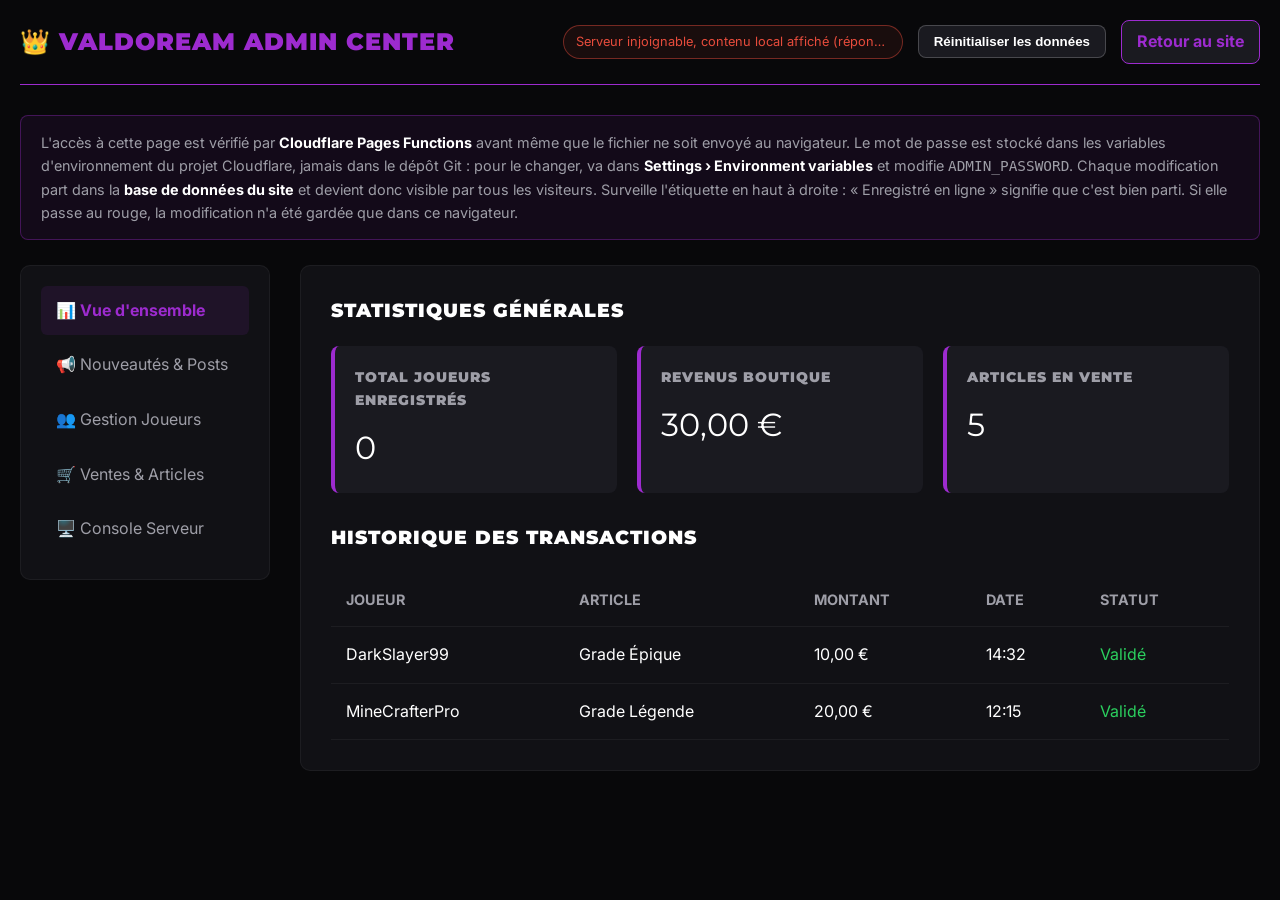
==== admin/index.html @ 6728f3da "Admin : ne plus exposer l email des comptes inscrits. Co-authored-by: Cursor <cursoragent@cursor.com" ====
﻿<!DOCTYPE html>
<html lang="fr">
<head>
    <meta charset="UTF-8">
    <meta name="viewport" content="width=device-width, initial-scale=1.0">
    <meta name="robots" content="noindex, nofollow">
    <title>Valdoream | Admin Center</title>
    <link rel="preconnect" href="https://fonts.googleapis.com">
    <link rel="preconnect" href="https://fonts.gstatic.com" crossorigin>
    <link href="https://fonts.googleapis.com/css2?family=Inter:wght@300;400;600;700&family=Montserrat:wght@700;800;900&display=swap" rel="stylesheet">
    <link rel="stylesheet" href="../assets/style.css">
</head>
<body>

    <div id="admin-panel">
        <div class="admin-header">
            <h2 class="admin-title">&#128081; Valdoream Admin Center</h2>
            <div style="display: flex; gap: 15px; align-items: center; flex-wrap: wrap;">
                <span id="admin-sync-status" class="admin-sync" data-tone="busy">Chargement du contenu...</span>
                <button class="btn-secondary" style="padding: 8px 15px;" onclick="resetAllData()">Réinitialiser les données</button>
                <a class="btn-secondary" style="padding: 8px 15px; border-color: var(--admin-color); color: var(--admin-color); text-decoration: none;" href="../">Retour au site</a>
            </div>
        </div>

        <div class="admin-notice">
            L'accès à cette page est vérifié par <b>Cloudflare Pages Functions</b> avant même que le fichier ne soit envoyé au navigateur.
            Le mot de passe est stocké dans les variables d'environnement du projet Cloudflare, jamais dans le dépôt Git : pour le changer,
            va dans <b>Settings &rsaquo; Environment variables</b> et modifie <code>ADMIN_PASSWORD</code>.
            Chaque modification part dans la <b>base de données du site</b> et devient donc visible par tous les visiteurs.
            Surveille l'étiquette en haut à droite : « Enregistré en ligne » signifie que c'est bien parti. Si elle passe
            au rouge, la modification n'a été gardée que dans ce navigateur.
        </div>

        <div class="admin-grid">
            <aside class="admin-sidebar">
                <ul class="admin-menu">
                    <li class="active" onclick="switchAdminTab('dash-overview', this)">&#128202; Vue d'ensemble</li>
                    <li onclick="switchAdminTab('dash-posts', this)">&#128226; Nouveautés & Posts</li>
                    <li onclick="switchAdminTab('dash-players', this)">&#128101; Gestion Joueurs</li>
                    <li onclick="switchAdminTab('dash-shop', this)">&#128722; Ventes & Articles</li>
                    <li onclick="switchAdminTab('dash-server', this)">&#128421;&#65039; Console Serveur</li>
                </ul>
            </aside>

            <main class="admin-content">
                <!-- TAB 1 : OVERVIEW -->
                <div id="dash-overview" class="admin-tab-content" style="display: block;">
                    <h3 style="margin-bottom: 20px;">Statistiques Générales</h3>
                    <div class="dashboard-cards">
                        <div class="dash-card">
                            <h4>Total Joueurs Enregistrés</h4>
                            <div class="value" id="stat-total-players">0</div>
                        </div>
                        <div class="dash-card">
                            <h4>Revenus Boutique</h4>
                            <div class="value" id="stat-total-revenue">0,00 €</div>
                        </div>
                        <div class="dash-card">
                            <h4>Articles en Vente</h4>
                            <div class="value" id="stat-total-items">0</div>
                        </div>
                    </div>

                    <h3 style="margin-bottom: 15px;">Historique des Transactions</h3>
                    <table class="admin-table">
                        <thead>
                            <tr>
                                <th>Joueur</th>
                                <th>Article</th>
                                <th>Montant</th>
                                <th>Date</th>
                                <th>Statut</th>
                            </tr>
                        </thead>
                        <tbody id="admin-sales-table"></tbody>
                    </table>
                </div>

                <!-- TAB 2 : POSTS & NOUVEAUTÉS -->
                <div id="dash-posts" class="admin-tab-content" style="display: none;">
                    <h3 style="margin-bottom: 20px;">Gestion des Annonces & Nouveautés</h3>
                    <button class="btn-primary" style="margin-bottom: 20px; background: var(--admin-color);" onclick="openModal('add-post-modal')">+ Publier un Post / Nouveauté</button>
                    <table class="admin-table">
                        <thead>
                            <tr><th>Type</th><th>Titre</th><th>Auteur / Date</th><th>Actions</th></tr>
                        </thead>
                        <tbody id="admin-posts-table"></tbody>
                    </table>
                </div>

                <!-- TAB 3 : JOUEURS INSCRITS -->
                <div id="dash-players" class="admin-tab-content" style="display: none;">
                    <h3 style="margin-bottom: 20px;">Comptes inscrits (portail)</h3>
                    <div style="display: flex; gap: 10px; margin-bottom: 20px; flex-wrap: wrap; align-items: center;">
                        <input type="text" id="player-search-input" onkeyup="renderPlayersTable()" placeholder="Rechercher Minecraft, Discord, grade..." style="flex-grow:1; padding: 10px; background: var(--bg-dark-2); border: 1px solid rgba(255,255,255,0.1); color: white; border-radius: 6px;">
                        <button class="btn-secondary" style="padding: 8px 14px;" onclick="loadRegisteredAccounts()">Actualiser</button>
                    </div>
                    <p id="accounts-load-msg" style="color: var(--text-gray); font-size: 0.85rem; margin-bottom: 12px;"></p>
                    <table class="admin-table">
                        <thead>
                            <tr>
                                <th>Minecraft</th>
                                <th>Discord</th>
                                <th>Grade</th>
                                <th>Statut</th>
                                <th>Achats</th>
                                <th>Actions</th>
                            </tr>
                        </thead>
                        <tbody id="admin-players-table"></tbody>
                    </table>
                </div>

                <!-- TAB 4 : ARTICLES -->
                <div id="dash-shop" class="admin-tab-content" style="display: none;">
                    <h3 style="margin-bottom: 20px;">Gestion du Catalogue Boutique</h3>
                    <button class="btn-primary" style="margin-bottom: 20px; background: var(--admin-color);" onclick="openProductModal()">+ Ajouter un article</button>
                    <table class="admin-table">
                        <thead>
                            <tr><th>Catégorie</th><th>Nom de l'article</th><th>Prix</th><th>Actions</th></tr>
                        </thead>
                        <tbody id="admin-products-table"></tbody>
                    </table>
                </div>

                <!-- TAB 5 : CONSOLE -->
                <div id="dash-server" class="admin-tab-content" style="display: none;">
                    <div class="console-toolbar">
                        <div>
                            <h3 style="margin-bottom: 6px;">Console Serveur Minecraft</h3>
                            <p id="server-live-status" class="server-live-badge" data-state="offline">Serveur hors ligne</p>
                        </div>
                        <div class="console-stats">
                            <span id="server-player-count">0 / 0 joueurs</span>
                            <span id="server-tps">TPS —</span>
                            <span>En attente : <b id="queue-pending-count">0</b></span>
                        </div>
                    </div>

                    <div class="console-layout">
                        <section class="console-panel">
                            <h4>Logs en direct</h4>
                            <div id="console-output" class="console-box"></div>
                            <form onsubmit="executeConsoleCommand(event)" class="console-form">
                                <span class="console-prompt">&gt;</span>
                                <input type="text" id="console-input" placeholder="Commande serveur : op Dev, give Dev minecraft:apple, say Bonjour...">
                                <button type="submit" class="btn-secondary">Executer</button>
                            </form>
                        </section>

                        <aside class="console-side">
                            <div class="console-side-block">
                                <h4>Joueurs en ligne</h4>
                                <ul id="server-players-list" class="console-list">
                                    <li class="console-empty">Aucun joueur</li>
                                </ul>
                            </div>
                            <div class="console-side-block">
                                <h4>Livraisons boutique (en attente)</h4>
                                <ul id="queue-pending-list" class="console-list">
                                    <li class="console-empty">Rien en attente</li>
                                </ul>
                            </div>
                            <div class="console-side-block">
                                <h4>Dernieres livraisons</h4>
                                <ul id="queue-recent-list" class="console-list console-list-small">
                                    <li class="console-empty">Aucune livraison recente</li>
                                </ul>
                            </div>
                        </aside>
                    </div>

                    <p class="console-footnote">
                        Installez le mod <code>valdoream-web-bridge</code> sur votre serveur NeoForge (dossier <code>minecraft-mod/</code>).
                        Configurez <code>config/valdoream_webbridge.properties</code> avec l'URL du site et <code>SERVER_API_KEY</code>.
                    </p>
                </div>
            </main>
        </div>
    </div>

    <!-- MODAL AJOUT POST -->
    <div class="modal-overlay" id="add-post-modal">
        <div class="modal-content">
            <button class="modal-close" onclick="closeModal('add-post-modal')">&times;</button>
            <h3 style="margin-bottom: 20px;">Ajouter une publication</h3>
            <form onsubmit="saveNewPost(event)">
                <div class="form-group">
                    <label>Type de publication</label>
                    <select id="post-type">
                        <option value="news">Nouveauté (avec image)</option>
                        <option value="post">Post / Actualité rapide</option>
                    </select>
                </div>
                <div class="form-group">
                    <label>Titre</label>
                    <input type="text" id="post-title" required placeholder="Titre de la publication">
                </div>
                <div class="form-group">
                    <label>Auteur / Tag</label>
                    <input type="text" id="post-author" required placeholder="Ex: Alexandre (Lead Dev)">
                </div>
                <div class="form-group">
                    <label>URL Image (pour les Nouveautés)</label>
                    <input type="text" id="post-img" placeholder="https://images.unsplash.com/...">
                </div>
                <div class="form-group">
                    <label>Contenu / Description</label>
                    <textarea id="post-desc" rows="4" required placeholder="Détails du post..."></textarea>
                </div>
                <button type="submit" class="btn-primary" style="background: var(--admin-color); width: 100%;">Publier</button>
            </form>
        </div>
    </div>

    <!-- MODAL AJOUT ARTICLE -->
    <div class="modal-overlay" id="add-product-modal">
        <div class="modal-content">
            <button class="modal-close" onclick="closeModal('add-product-modal')">&times;</button>
            <h3 style="margin-bottom: 20px;">Nouveau Produit</h3>
            <form onsubmit="saveNewProduct(event)">
                <div class="form-group">
                    <label>Catégorie</label>
                    <select id="prod-cat">
                        <option value="grades">Grade</option>
                        <option value="items">Clé / Objet</option>
                    </select>
                </div>
                <div class="form-group">
                    <label>Nom de l'article</label>
                    <input type="text" id="prod-name" required placeholder="Ex: Pack 1000 Gemmes">
                </div>
                <div class="form-group">
                    <label>Prix (€)</label>
                    <input type="number" step="0.01" min="0" id="prod-price" required placeholder="9.99">
                </div>
                <div class="form-group">
                    <label>Description</label>
                    <input type="text" id="prod-desc" required placeholder="Courte description de l'objet">
                </div>
                <div class="form-group">
                    <label>Commandes Minecraft (utilisez <code>{player}</code>)</label>
                    <div id="prod-commands-list" class="prod-commands-list"></div>
                    <button type="button" class="btn-secondary prod-command-add" onclick="addProductCommandRow()">+ Ajouter une commande</button>
                    <p style="color: var(--text-gray); font-size: 0.75rem; margin-top: 8px;">
                        Une ligne = une commande executee a l'achat. Ex. grade + kit :
                        <code>lp user {player} parent set vip</code> puis <code>give {player} minecraft:apple 1</code>
                    </p>
                </div>
                <button type="submit" class="btn-primary" style="background: var(--admin-color); width: 100%;">Publier dans la boutique</button>
            </form>
        </div>
    </div>

    <script src="../assets/data.js"></script>
    <script>
        const store = loadStore();

        // --- SYNCHRONISATION AVEC LA BASE DE DONNÉES ---
        let serverSaveTimer = null;
        let serverSavePending = false;

        function setSyncStatus(text, tone) {
            const badge = document.getElementById('admin-sync-status');
            if (!badge) return;
            badge.textContent = text;
            badge.dataset.tone = tone;
        }

        // Enregistre tout de suite en local, puis pousse vers le serveur. Les
        // modifications rapprochées sont regroupées en un seul envoi.
        function persist() {
            saveStore(store);
            serverSavePending = true;
            setSyncStatus('Enregistrement...', 'busy');
            clearTimeout(serverSaveTimer);
            serverSaveTimer = setTimeout(pushToServer, 400);
        }

        async function pushToServer() {
            if (!serverSavePending) return;
            serverSavePending = false;

            try {
                const res = await saveStoreToServer(store);
                const heure = res.savedAt ? new Date(res.savedAt).toLocaleTimeString('fr-FR') : '';
                setSyncStatus('Enregistré en ligne' + (heure ? ' à ' + heure : ''), 'ok');
            } catch (err) {
                setSyncStatus('Pas enregistré en ligne : ' + err.message, 'warn');
                console.warn('Envoi au serveur impossible.', err);
            }
        }

        let livePollTimer = null;

        function renderEverything() {
            updateAdminStats();
            renderPostsTable();
            renderPlayersTable();
            renderProductsTable();
            updateQueueBadge();
        }

        function updateQueueBadge() {
            const el = document.getElementById('queue-pending-count');
            if (el) el.textContent = countPendingQueue(store);
        }

        function openModal(id) { document.getElementById(id).classList.add('active'); }
        function closeModal(id) { document.getElementById(id).classList.remove('active'); }

        function switchAdminTab(tabId, element) {
            document.querySelectorAll('.admin-menu li').forEach(el => el.classList.remove('active'));
            element.classList.add('active');

            document.querySelectorAll('.admin-tab-content').forEach(el => el.style.display = 'none');
            document.getElementById(tabId).style.display = 'block';

            if (tabId === 'dash-server') {
                refreshLiveConsole();
                if (!livePollTimer) livePollTimer = setInterval(refreshLiveConsole, 3000);
            } else if (livePollTimer) {
                clearInterval(livePollTimer);
                livePollTimer = null;
            }

            if (tabId === 'dash-players') loadRegisteredAccounts();
        }

        // --- VUE D'ENSEMBLE ---
        function updateAdminStats() {
            document.getElementById('stat-total-players').innerText = registeredAccounts.length;
            const totalRev = store.sales.reduce((acc, curr) => acc + Number(curr.price), 0);
            document.getElementById('stat-total-revenue').innerText = formatPrice(totalRev);
            document.getElementById('stat-total-items').innerText = store.shop.length;

            document.getElementById('admin-sales-table').innerHTML = store.sales.map(sale => `
                <tr>
                    <td>${esc(sale.player)}</td>
                    <td>${esc(sale.item)}</td>
                    <td>${formatPrice(sale.price)}</td>
                    <td>${esc(sale.date)}</td>
                    <td><span style="color: #2bcf5e;">Validé</span></td>
                </tr>
            `).join('');
        }

        // --- POSTS & NOUVEAUTÉS ---
        function renderPostsTable() {
            const newsRows = store.news.map(n => `
                <tr>
                    <td><span class="badge-popular">NOUVEAUTÉ</span></td>
                    <td><b>${esc(n.title)}</b></td>
                    <td>${esc(n.date)}</td>
                    <td><button class="action-btn delete" onclick="deleteNews(${n.id})">Supprimer</button></td>
                </tr>
            `).join('');

            const postRows = store.posts.map(p => `
                <tr>
                    <td><span class="badge-popular" style="background: var(--admin-color);">POST</span></td>
                    <td><b>${esc(p.content.substring(0, 30))}...</b></td>
                    <td>${esc(p.author)} (${esc(p.time)})</td>
                    <td><button class="action-btn delete" onclick="deletePost(${p.id})">Supprimer</button></td>
                </tr>
            `).join('');

            document.getElementById('admin-posts-table').innerHTML = newsRows + postRows;
        }

        function saveNewPost(e) {
            e.preventDefault();
            const type = document.getElementById('post-type').value;
            const title = document.getElementById('post-title').value;
            const author = document.getElementById('post-author').value;
            const img = document.getElementById('post-img').value;
            const desc = document.getElementById('post-desc').value;

            if (type === 'news') {
                store.news.unshift({ id: Date.now(), title, date: "AUJOURD'HUI", img, desc });
            } else {
                store.posts.unshift({ id: Date.now(), author, role: 'Staff', time: "À l'instant", content: desc, tag: title || 'Annonce' });
            }

            persist();
            e.target.reset();
            closeModal('add-post-modal');
            renderPostsTable();
            addConsoleLog(`[COMMUNITY]: Nouvelle publication ajoutée par ${author}.`);
        }

        function deleteNews(id) { store.news = store.news.filter(x => x.id !== id); persist(); renderPostsTable(); }
        function deletePost(id) { store.posts = store.posts.filter(x => x.id !== id); persist(); renderPostsTable(); }

        let registeredAccounts = [];

        // --- JOUEURS INSCRITS (vrais comptes portail) ---
        async function loadRegisteredAccounts() {
            const msg = document.getElementById('accounts-load-msg');
            if (msg) msg.textContent = 'Chargement des comptes...';
            try {
                const res = await fetch('/admin/api/players/accounts', { cache: 'no-store' });
                const data = await res.json();
                if (!res.ok || !data.ok) {
                    if (msg) msg.textContent = data.error || 'Impossible de charger les comptes.';
                    registeredAccounts = [];
                } else {
                    registeredAccounts = data.accounts || [];
                    if (msg) {
                        msg.textContent = registeredAccounts.length
                            ? registeredAccounts.length + ' compte(s) inscrit(s).'
                            : 'Aucun compte inscrit pour le moment.';
                    }
                }
            } catch (err) {
                registeredAccounts = [];
                if (msg) msg.textContent = 'Erreur : ' + err.message;
            }
            renderPlayersTable();
            updateAdminStats();
        }

        function renderPlayersTable() {
            const search = (document.getElementById('player-search-input')?.value || '').toLowerCase();
            const rows = registeredAccounts.filter(p => {
                const blob = [p.minecraftPseudo, p.discordPseudo, p.grade, p.name]
                    .map(x => String(x || '').toLowerCase())
                    .join(' ');
                return blob.includes(search);
            });

            const tbody = document.getElementById('admin-players-table');
            if (!tbody) return;

            if (!rows.length) {
                tbody.innerHTML = '<tr><td colspan="6" style="color:#888;">Aucun compte a afficher.</td></tr>';
                return;
            }

            tbody.innerHTML = rows.map(p => {
                const banned = Boolean(p.banned);
                const statusLabel = banned ? ('Banni' + (p.banReason ? ' — ' + p.banReason : '')) : 'Actif';
                const statusColor = banned ? '#e74c3c' : '#2bcf5e';
                const mc = p.minecraftPseudo || '—';
                const discord = p.discordPseudo || '—';
                const avatar = p.skin?.avatar
                    ? `<img src="${esc(p.skin.avatar)}" alt="" style="width:28px;height:28px;image-rendering:pixelated;border-radius:4px;vertical-align:middle;margin-right:8px;">`
                    : '';
                return `
                    <tr>
                        <td>${avatar}<b>${esc(mc)}</b></td>
                        <td>${esc(discord)}</td>
                        <td>${esc(p.grade || 'Joueur')}</td>
                        <td><span style="color: ${statusColor}; font-weight: bold;">${esc(statusLabel)}</span></td>
                        <td>${Number(p.purchaseCount || 0)}</td>
                        <td>
                            <button class="action-btn edit" onclick="toggleBanAccount('${esc(p.id)}')">${banned ? 'Debannir' : 'Bannir'}</button>
                        </td>
                    </tr>
                `;
            }).join('');
        }

        async function toggleBanAccount(userId) {
            const p = registeredAccounts.find(x => x.id === userId);
            if (!p) return;
            const nextBanned = !p.banned;
            try {
                const res = await fetch('/admin/api/players/accounts', {
                    method: 'POST',
                    headers: { 'Content-Type': 'application/json' },
                    body: JSON.stringify({
                        userId,
                        banned: nextBanned,
                        banReason: nextBanned ? 'Banni depuis le panel admin' : null
                    }),
                    cache: 'no-store'
                });
                const data = await res.json();
                if (!res.ok || !data.ok) {
                    alert(data.error || 'Echec du ban');
                    return;
                }
                addConsoleLog(`[MODERATION]: ${esc(p.minecraftPseudo || p.name || p.id)} &#8594; ${nextBanned ? 'BANNI' : 'actif'}`);
                await loadRegisteredAccounts();
            } catch (err) {
                alert(err.message);
            }
        }

        // --- BOUTIQUE ---
        function openProductModal() {
            openModal('add-product-modal');
            resetProductCommands();
        }

        function resetProductCommands() {
            const list = document.getElementById('prod-commands-list');
            if (!list) return;
            list.innerHTML = '';
            addProductCommandRow('');
        }

        function addProductCommandRow(value = '') {
            const list = document.getElementById('prod-commands-list');
            if (!list) return;

            const row = document.createElement('div');
            row.className = 'prod-command-row';

            const input = document.createElement('input');
            input.type = 'text';
            input.className = 'prod-command-input';
            input.placeholder = 'Ex: give {player} minecraft:diamond 64';
            input.required = true;
            input.value = value;

            const btn = document.createElement('button');
            btn.type = 'button';
            btn.className = 'action-btn delete prod-command-remove';
            btn.textContent = 'Retirer';
            btn.onclick = () => removeProductCommandRow(btn);

            row.appendChild(input);
            row.appendChild(btn);
            list.appendChild(row);
        }

        function removeProductCommandRow(btn) {
            const list = document.getElementById('prod-commands-list');
            if (!list || list.children.length <= 1) return;
            btn.closest('.prod-command-row').remove();
        }

        function collectProductCommands() {
            return [...document.querySelectorAll('#prod-commands-list .prod-command-input')]
                .map(el => el.value.trim())
                .filter(Boolean);
        }

        function renderProductsTable() {
            document.getElementById('admin-products-table').innerHTML = store.shop.map(prod => `
                <tr>
                    <td><span class="badge-popular" style="background: var(--bg-dark-2);">${esc(prod.category.toUpperCase())}</span></td>
                    <td><b>${esc(prod.name)}</b></td>
                    <td>${formatPrice(prod.price)}</td>
                    <td><button class="action-btn delete" onclick="deleteProduct(${prod.id})">Supprimer</button></td>
                </tr>
            `).join('');
        }

        function saveNewProduct(e) {
            e.preventDefault();
            const category = document.getElementById('prod-cat').value;
            const name = document.getElementById('prod-name').value;
            const price = parseFloat(document.getElementById('prod-price').value);
            const desc = document.getElementById('prod-desc').value;
            const commands = collectProductCommands();

            if (!commands.length) {
                alert('Ajoutez au moins une commande Minecraft.');
                return;
            }

            store.shop.push({
                id: Date.now(),
                category,
                name,
                price,
                desc,
                commands,
                command: commands[0]
            });
            persist();
            e.target.reset();
            resetProductCommands();
            closeModal('add-product-modal');
            renderProductsTable();
            updateAdminStats();
            addConsoleLog(`[BOUTIQUE]: Nouvel article publie : ${name} (${commands.length} commande(s))`);
        }

        function deleteProduct(id) {
            store.shop = store.shop.filter(x => x.id !== id);
            persist();
            renderProductsTable();
            updateAdminStats();
        }

        // --- CONSOLE SERVEUR LIVE ---
        async function refreshLiveConsole() {
            try {
                const res = await fetch('/admin/api/minecraft/live', { cache: 'no-store' });
                const data = await res.json().catch(() => ({}));
                if (!res.ok || !data.ok) return;

                const srv = data.server || {};
                const badge = document.getElementById('server-live-status');
                if (badge) {
                    if (srv.connected) {
                        badge.textContent = 'Serveur en ligne' + (srv.modVersion ? ' (' + srv.modVersion + ')' : '');
                        badge.dataset.state = 'online';
                    } else {
                        badge.textContent = 'Serveur hors ligne — lancez le mod valdoream-web-bridge';
                        badge.dataset.state = 'offline';
                    }
                }

                const pc = document.getElementById('server-player-count');
                if (pc) pc.textContent = (srv.online ?? 0) + ' / ' + (srv.maxPlayers ?? 0) + ' joueurs';

                const tps = document.getElementById('server-tps');
                if (tps) tps.textContent = srv.tps != null ? ('TPS ' + Number(srv.tps).toFixed(1)) : 'TPS —';

                const qCount = document.getElementById('queue-pending-count');
                if (qCount) qCount.textContent = data.queue?.pendingCount ?? 0;

                renderConsoleLogs(data.consoleLogs || []);
                renderPlayerList(srv.players || []);
                renderQueueLists(data.queue || {});
            } catch (err) {
                console.warn('Console live indisponible.', err);
            }
        }

        function renderConsoleLogs(lines) {
            const box = document.getElementById('console-output');
            if (!box) return;
            if (!lines.length) {
                box.innerHTML = '<div class="console-empty">En attente de logs du serveur Minecraft...</div>';
                return;
            }
            box.innerHTML = lines.map(l => '<div>' + esc(l) + '</div>').join('');
            box.scrollTop = box.scrollHeight;
        }

        function renderPlayerList(players) {
            const ul = document.getElementById('server-players-list');
            if (!ul) return;
            if (!players.length) {
                ul.innerHTML = '<li class="console-empty">Aucun joueur</li>';
                return;
            }
            ul.innerHTML = players.map(p => '<li>' + esc(p) + '</li>').join('');
        }

        function renderQueueLists(queue) {
            const pending = queue.pending || [];
            const recent = queue.recent || [];

            const pendUl = document.getElementById('queue-pending-list');
            if (pendUl) {
                if (!pending.length) {
                    pendUl.innerHTML = '<li class="console-empty">Rien en attente</li>';
                } else {
                    pendUl.innerHTML = pending.map(q =>
                        '<li><b>' + esc(q.player) + '</b> — ' + esc(q.itemName || q.command) +
                        '<br><code>' + esc(q.command) + '</code></li>'
                    ).join('');
                }
            }

            const recUl = document.getElementById('queue-recent-list');
            if (recUl) {
                if (!recent.length) {
                    recUl.innerHTML = '<li class="console-empty">Aucune livraison recente</li>';
                } else {
                    recUl.innerHTML = recent.map(q => {
                        const ok = q.status === 'done';
                        return '<li class="' + (ok ? 'q-ok' : 'q-fail') + '">' +
                            esc(q.player) + ' — ' + esc(q.itemName || q.command) +
                            ' <span>(' + esc(q.status) + ')</span></li>';
                    }).join('');
                }
            }
        }

        function addConsoleLog(msg, save = true) {
            store.logs.push(`[${new Date().toLocaleTimeString()}] ${msg}`);
            if (save) persist();
        }

        async function executeConsoleCommand(e) {
            e.preventDefault();
            const input = document.getElementById('console-input');
            const cmd = input.value.trim();
            if (!cmd) return;

            input.value = '';

            try {
                const res = await fetch('/admin/api/minecraft/command', {
                    method: 'POST',
                    headers: { 'Content-Type': 'application/json' },
                    body: JSON.stringify({ command: cmd }),
                    cache: 'no-store'
                });
                const payload = await res.json().catch(() => ({}));

                if (!res.ok || !payload.ok) {
                    alert(payload.error || 'HTTP ' + res.status);
                    return;
                }

                await syncStoreFromServer(store);
                updateQueueBadge();
                refreshLiveConsole();
            } catch (err) {
                alert('Erreur : ' + err.message);
            }
        }

        async function resetAllData() {
            if (!confirm('Remettre tout le contenu du site à ses valeurs par défaut, pour tous les visiteurs ?')) return;

            resetStore();
            setSyncStatus('Réinitialisation...', 'busy');

            try {
                await resetStoreOnServer();
            } catch (err) {
                console.warn('Réinitialisation du serveur impossible.', err);
            }

            location.reload();
        }

        // --- INITIALISATION ---
        window.addEventListener('DOMContentLoaded', async () => {
            renderEverything();

            const status = await syncStoreFromServer(store);
            renderEverything();
            await loadRegisteredAccounts();

            if (status.source === 'server') {
                setSyncStatus('Contenu en ligne chargé', 'ok');
            } else if (status.source === 'server-empty') {
                setSyncStatus('Base en ligne vide : la première modification la remplira', 'ok');
            } else {
                setSyncStatus(status.message, 'warn');
            }
        });
    </script>
</body>
</html>
---- assets/style.css ----
﻿:root {
    --bg-black: #08080a;
    --bg-dark-1: #111115;
    --bg-dark-2: #1a1a20;
    --primary-red: #ff2a4b;
    --accent-orange: #ff6a00;
    --mc-color: #2bcf5e;
    --admin-color: #9d2bcf;
    --text-white: #ffffff;
    --text-gray: #9e9ea7;
    --border-color: rgba(255, 106, 0, 0.15);
    --gradient-brand: linear-gradient(135deg, #ff2a4b 0%, #ff6a00 100%);
    --font-heading: 'Montserrat', sans-serif;
    --font-body: 'Inter', sans-serif;
}

* { margin: 0; padding: 0; box-sizing: border-box; scroll-behavior: smooth; }
body { background-color: var(--bg-black); color: var(--text-white); font-family: var(--font-body); line-height: 1.6; overflow-x: hidden; }
h1, h2, h3, h4 { font-family: var(--font-heading); font-weight: 900; text-transform: uppercase; letter-spacing: 1px; }
.gradient-text { background: var(--gradient-brand); -webkit-background-clip: text; -webkit-text-fill-color: transparent; }

.navbar {
    position: fixed; top: 0; left: 0; width: 100%; display: flex; justify-content: space-between; align-items: center;
    padding: 15px 5%; background-color: rgba(8, 8, 10, 0.95); backdrop-filter: blur(10px);
    border-bottom: 1px solid rgba(255, 42, 75, 0.2); z-index: 1000;
}
.logo { font-family: var(--font-heading); font-size: 1.6rem; font-weight: 900; letter-spacing: 2px; cursor: pointer; }
.logo-accent { color: var(--primary-red); }
.nav-links { display: flex; list-style: none; gap: 20px; }
.nav-links a { color: var(--text-gray); text-decoration: none; font-weight: 600; transition: color 0.3s; cursor: pointer; }
.nav-links a:hover, .nav-links a.active { color: var(--accent-orange); }

.nav-actions { display: flex; gap: 15px; align-items: center; }
.btn-icon { background: var(--bg-dark-2); border: 1px solid var(--border-color); color: var(--text-white); padding: 8px 15px; border-radius: 8px; cursor: pointer; font-weight: 600; transition: 0.3s; }
.btn-icon:hover { border-color: var(--primary-red); }
.cart-count { background: var(--gradient-brand); color: var(--text-white); font-size: 0.75rem; padding: 2px 6px; border-radius: 50%; }

.btn-primary { display: inline-block; padding: 12px 24px; background: var(--gradient-brand); color: var(--text-white); text-decoration: none; font-family: var(--font-heading); font-size: 0.9rem; font-weight: 700; border-radius: 8px; border: none; cursor: pointer; text-align: center; transition: 0.3s; }
.btn-primary:hover { transform: translateY(-3px); box-shadow: 0 8px 20px rgba(255, 106, 0, 0.4); }

.btn-secondary { background: var(--bg-dark-2); border: 1px solid rgba(255,255,255,0.2); color: white; padding: 12px 24px; border-radius: 8px; font-weight: bold; cursor: pointer; transition: 0.3s; }
.btn-secondary:hover { border-color: white; background: rgba(255,255,255,0.1); }

.page-section { display: none; padding: 100px 5% 40px; max-width: 1400px; margin: 0 auto; min-height: 80vh; animation: fadeIn 0.5s ease-in-out; }
.page-section.active { display: block; }
@keyframes fadeIn { from { opacity: 0; transform: translateY(10px); } to { opacity: 1; transform: translateY(0); } }

.section-header { text-align: center; margin-bottom: 50px; }
.section-header h2 { font-size: 2.8rem; margin-bottom: 15px; }
.section-header p { color: var(--text-gray); font-size: 1.1rem; max-width: 650px; margin: 0 auto; }

.badge-popular { background: var(--gradient-brand); color: white; font-size: 0.7rem; font-weight: bold; padding: 4px 12px; border-radius: 20px; text-transform: uppercase; display: inline-block; margin-bottom: 10px; }

/* HERO & ACCUEIL */
.hero { position: relative; min-height: 75vh; display: flex; align-items: center; justify-content: center; text-align: center; padding-top: 80px; background: radial-gradient(circle at center, rgba(255, 42, 75, 0.25) 0%, rgba(8, 8, 10, 1) 75%), url('https://images.unsplash.com/photo-1627398246399-659f776d6545?q=80&w=2000&auto=format&fit=crop') center/cover; background-blend-mode: overlay; }
.hero-content { max-width: 850px; z-index: 2; padding: 40px; background: rgba(8,8,10,0.75); border-radius: 20px; backdrop-filter: blur(12px); border: 1px solid rgba(255,106,0,0.2); }
.hero h1 { font-size: 4.2rem; margin-bottom: 20px; text-shadow: 0 5px 15px rgba(0,0,0,0.6); line-height: 1.1; }
.hero p { font-size: 1.25rem; color: #ddd; margin-bottom: 35px; line-height: 1.7; }
.hero-buttons { display: flex; gap: 20px; justify-content: center; flex-wrap: wrap; }

.main-container { max-width: 1400px; margin: 0 auto; padding: 50px 5%; }

/* SECTIONS NOUVEAUTÉS & POSTS */
.home-section-title { font-size: 2rem; margin-bottom: 25px; display: flex; align-items: center; gap: 15px; border-bottom: 2px solid rgba(255,255,255,0.05); padding-bottom: 10px; }

.news-grid { display: grid; grid-template-columns: repeat(3, 1fr); gap: 25px; margin-bottom: 60px; }
.news-card { background: var(--bg-dark-1); border: 1px solid var(--border-color); border-radius: 12px; overflow: hidden; transition: 0.3s; }
.news-card:hover { transform: translateY(-5px); border-color: var(--primary-red); }
.news-img { width: 100%; height: 180px; object-fit: cover; }
.news-body { padding: 20px; }
.news-date { font-size: 0.8rem; color: var(--accent-orange); font-weight: bold; margin-bottom: 5px; }
.news-title { font-size: 1.2rem; margin-bottom: 10px; }
.news-desc { font-size: 0.9rem; color: var(--text-gray); }

.posts-grid { display: grid; grid-template-columns: repeat(2, 1fr); gap: 25px; margin-bottom: 60px; }
.post-card { background: var(--bg-dark-2); border-left: 4px solid var(--primary-red); border-radius: 8px; padding: 25px; display: flex; flex-direction: column; justify-content: space-between; }
.post-author { display: flex; align-items: center; gap: 10px; margin-bottom: 15px; }
.post-avatar { width: 40px; height: 40px; border-radius: 50%; background: var(--gradient-brand); display: flex; align-items: center; justify-content: center; font-weight: bold; }
.post-meta { font-size: 0.85rem; }
.post-meta .name { font-weight: bold; color: white; }
.post-meta .time { color: var(--text-gray); }
.post-content { color: #ddd; font-size: 0.95rem; line-height: 1.6; margin-bottom: 15px; }
.post-tag { align-self: flex-start; background: rgba(255,42,75,0.15); color: var(--primary-red); padding: 4px 10px; border-radius: 15px; font-size: 0.75rem; font-weight: bold; }

.features-grid { display: grid; grid-template-columns: repeat(3, 1fr); gap: 30px; margin-top: 20px; }
.feature-card { background: var(--bg-dark-1); padding: 35px 25px; border-radius: 12px; border: 1px solid var(--border-color); text-align: center; transition: 0.3s; }
.feature-card:hover { transform: translateY(-10px); border-color: var(--primary-red); box-shadow: 0 15px 35px rgba(255,42,75,0.2); }
.feature-icon { font-size: 2.8rem; margin-bottom: 15px; display: inline-block; }

/* STUDIO PAGE */
.studio-grid { display: grid; grid-template-columns: repeat(3, 1fr); gap: 30px; margin: 40px 0; }
.studio-card { background: var(--bg-dark-1); border: 1px solid rgba(255,255,255,0.08); border-radius: 12px; padding: 30px; text-align: center; }
.team-grid { display: grid; grid-template-columns: repeat(4, 1fr); gap: 20px; margin-top: 30px; }
.team-member { background: var(--bg-dark-2); padding: 20px; border-radius: 10px; text-align: center; border: 1px solid rgba(255,255,255,0.05); }
.team-avatar { width: 80px; height: 80px; border-radius: 50%; background: var(--gradient-brand); display: flex; align-items: center; justify-content: center; font-size: 2rem; margin: 0 auto 15px; }

/* SERVEUR & STATUT */
.server-presentation { display: grid; grid-template-columns: 1fr 1fr; gap: 50px; align-items: center; margin-bottom: 60px; }
.server-img { width: 100%; border-radius: 15px; border: 1px solid rgba(255,255,255,0.1); box-shadow: 0 20px 40px rgba(0,0,0,0.5); }
.server-features-list { list-style: none; margin-top: 20px; }
.server-features-list li { margin-bottom: 18px; padding-left: 35px; position: relative; font-size: 1.05rem; color: #ddd; }
.server-features-list li::before { content: "\2694\FE0F"; position: absolute; left: 0; font-size: 1.2rem; }

.classes-grid { display: grid; grid-template-columns: repeat(4, 1fr); gap: 20px; margin: 40px 0; }
.class-card { background: var(--bg-dark-1); border: 1px solid rgba(255,255,255,0.08); border-radius: 10px; padding: 20px; text-align: center; transition: 0.3s; }
.class-card:hover { border-color: var(--accent-orange); transform: translateY(-5px); }
.class-icon { font-size: 2.2rem; margin-bottom: 10px; }

.status-container { max-width: 850px; margin: 0 auto; background: var(--bg-dark-1); border-radius: 15px; border: 1px solid rgba(255,255,255,0.08); padding: 40px; }
.status-header { display: flex; justify-content: space-between; align-items: center; border-bottom: 1px solid rgba(255,255,255,0.1); padding-bottom: 20px; margin-bottom: 30px; }
.status-indicator { display: flex; align-items: center; gap: 10px; font-size: 1.2rem; font-weight: bold; color: var(--mc-color); }
.pulsing-dot { width: 15px; height: 15px; background-color: var(--mc-color); border-radius: 50%; box-shadow: 0 0 10px var(--mc-color); animation: pulse 2s infinite; }
@keyframes pulse { 0% { box-shadow: 0 0 0 0 rgba(43,207,94,0.7); } 70% { box-shadow: 0 0 0 15px rgba(43,207,94,0); } 100% { box-shadow: 0 0 0 0 rgba(43,207,94,0); } }

.status-stats { display: grid; grid-template-columns: repeat(3, 1fr); gap: 20px; text-align: center; }
.stat-box { background: var(--bg-dark-2); padding: 20px; border-radius: 10px; border: 1px solid rgba(255,255,255,0.05); }
.stat-value { font-size: 2.5rem; font-family: var(--font-heading); color: var(--text-white); margin: 10px 0; }
.stat-label { color: var(--text-gray); font-size: 0.85rem; text-transform: uppercase; letter-spacing: 1px; }

/* BOUTIQUE */
.shop-tabs { display: flex; justify-content: center; gap: 15px; margin-bottom: 35px; }
.shop-tab-btn { background: var(--bg-dark-1); border: 1px solid var(--border-color); color: var(--text-white); padding: 10px 25px; border-radius: 20px; font-weight: bold; cursor: pointer; transition: 0.3s; }
.shop-tab-btn.active, .shop-tab-btn:hover { background: var(--gradient-brand); border-color: transparent; }

.grades-grid { display: grid; grid-template-columns: repeat(3, 1fr); gap: 25px; margin-top: 20px; }
.grade-card { background: var(--bg-dark-2); border: 1px solid rgba(255,255,255,0.08); border-top: 4px solid var(--text-gray); border-radius: 12px; padding: 25px; text-align: center; display: flex; flex-direction: column; position: relative; transition: 0.3s; }
.grade-card:hover { transform: translateY(-7px); box-shadow: 0 15px 30px rgba(0,0,0,0.4); }
.grade-vip { border-top-color: #ffaa00; }
.grade-epic { border-top-color: #aa00aa; }
.grade-legend { border-top-color: #ff3355; border-color: rgba(255,51,85,0.3); }

.grade-card h4 { font-size: 1.6rem; margin-bottom: 10px; }
.grade-vip h4 { color: #ffaa00; }
.grade-epic h4 { color: #aa00aa; }
.grade-legend h4 { color: #ff3355; }

.grade-features { list-style: none; color: #ccc; font-size: 0.9rem; margin-bottom: 25px; text-align: left; flex-grow: 1; }
.grade-features li { margin-bottom: 12px; padding-left: 24px; position: relative; line-height: 1.4; }
.grade-features li::before { content: "\2713"; position: absolute; left: 0; color: var(--mc-color); font-weight: bold; }

.items-grid { display: grid; grid-template-columns: repeat(3, 1fr); gap: 20px; margin-top: 20px; }
.item-card { background: var(--bg-dark-2); border: 1px solid rgba(255,255,255,0.08); border-radius: 10px; padding: 20px; text-align: center; }

/* PANEL ADMIN (page /admin/, protégée par Cloudflare Access) */
#admin-panel { padding: 20px; max-width: 1600px; margin: 0 auto; }
.admin-header { display: flex; justify-content: space-between; align-items: center; border-bottom: 1px solid var(--admin-color); padding-bottom: 20px; margin-bottom: 30px; flex-wrap: wrap; gap: 15px; }
.admin-title { color: var(--admin-color); display: flex; align-items: center; gap: 15px; }

.admin-grid { display: grid; grid-template-columns: 250px 1fr; gap: 30px; }
.admin-sidebar { background: var(--bg-dark-1); border-radius: 10px; padding: 20px; border: 1px solid rgba(255,255,255,0.05); align-self: start; }
.admin-menu { list-style: none; }
.admin-menu li { padding: 12px 15px; margin-bottom: 5px; border-radius: 6px; cursor: pointer; color: var(--text-gray); transition: 0.3s; }
.admin-menu li:hover, .admin-menu li.active { background: rgba(157, 43, 207, 0.1); color: var(--admin-color); font-weight: bold; }

.admin-content { background: var(--bg-dark-1); border-radius: 10px; padding: 30px; border: 1px solid rgba(255,255,255,0.05); }
.dashboard-cards { display: grid; grid-template-columns: repeat(3, 1fr); gap: 20px; margin-bottom: 30px; }
.dash-card { background: var(--bg-dark-2); padding: 20px; border-radius: 8px; border-left: 4px solid var(--admin-color); }
.dash-card h4 { font-size: 0.9rem; color: var(--text-gray); }
.dash-card .value { font-size: 2rem; font-family: var(--font-heading); margin-top: 10px; }

.admin-table { width: 100%; border-collapse: collapse; margin-top: 20px; }
.admin-table th, .admin-table td { padding: 15px; text-align: left; border-bottom: 1px solid rgba(255,255,255,0.05); }
.admin-table th { color: var(--text-gray); font-size: 0.9rem; text-transform: uppercase; }

.action-btn { background: rgba(255,255,255,0.1); border: none; color: white; padding: 5px 10px; border-radius: 4px; cursor: pointer; margin-right: 5px; }
.action-btn.edit { color: #3498db; } .action-btn.delete { color: #e74c3c; }

.admin-notice { background: rgba(157, 43, 207, 0.08); border: 1px solid rgba(157, 43, 207, 0.35); border-radius: 8px; padding: 15px 20px; margin-bottom: 25px; color: var(--text-gray); font-size: 0.9rem; }
.admin-notice b { color: var(--text-white); }

/* Etat de l'enregistrement dans la base de donnees du site. */
.admin-sync { font-size: 0.8rem; padding: 6px 12px; border-radius: 20px; border: 1px solid transparent; white-space: nowrap; max-width: 340px; overflow: hidden; text-overflow: ellipsis; }
.admin-sync[data-tone="busy"] { color: #cfae00; border-color: rgba(207, 174, 0, 0.4); background: rgba(207, 174, 0, 0.08); }
.admin-sync[data-tone="ok"] { color: #2bcf5e; border-color: rgba(43, 207, 94, 0.4); background: rgba(43, 207, 94, 0.08); }
.admin-sync[data-tone="warn"] { color: #e74c3c; border-color: rgba(231, 76, 60, 0.45); background: rgba(231, 76, 60, 0.08); }

/* Console serveur Minecraft live */
.console-toolbar { display: flex; justify-content: space-between; align-items: flex-start; gap: 20px; flex-wrap: wrap; margin-bottom: 20px; }
.console-stats { display: flex; gap: 18px; flex-wrap: wrap; color: var(--text-gray); font-size: 0.85rem; align-items: center; }
.server-live-badge { display: inline-block; font-size: 0.8rem; padding: 5px 12px; border-radius: 20px; margin-top: 4px; }
.server-live-badge[data-state="online"] { color: #2bcf5e; border: 1px solid rgba(43, 207, 94, 0.4); background: rgba(43, 207, 94, 0.08); }
.server-live-badge[data-state="offline"] { color: #e74c3c; border: 1px solid rgba(231, 76, 60, 0.45); background: rgba(231, 76, 60, 0.08); }
.console-layout { display: grid; grid-template-columns: 1fr 320px; gap: 20px; }
.console-panel h4, .console-side-block h4 { margin: 0 0 10px; font-size: 0.85rem; text-transform: uppercase; color: var(--text-gray); letter-spacing: 0.5px; }
.console-box { background: #000; border: 1px solid #333; border-radius: 8px; padding: 12px; font-family: Consolas, monospace; font-size: 0.82rem; color: #aaa; height: 380px; overflow-y: auto; line-height: 1.45; }
.console-form { display: flex; gap: 10px; margin-top: 12px; align-items: center; }
.console-prompt { color: var(--admin-color); font-family: monospace; font-weight: bold; }
.console-form input { flex: 1; padding: 10px; background: #000; border: 1px solid #333; color: #fff; border-radius: 6px; font-family: monospace; }
.console-side { display: flex; flex-direction: column; gap: 16px; }
.console-side-block { background: var(--bg-dark-2); border: 1px solid rgba(255,255,255,0.06); border-radius: 8px; padding: 14px; }
.console-list { list-style: none; max-height: 140px; overflow-y: auto; font-size: 0.82rem; color: #ccc; }
.console-list-small { max-height: 120px; }
.console-list li { padding: 6px 0; border-bottom: 1px solid rgba(255,255,255,0.05); }
.console-list li:last-child { border-bottom: none; }
.console-list code { font-size: 0.75rem; color: #888; word-break: break-all; }
.console-empty { color: #666; font-style: italic; }
.console-list .q-ok span { color: #2bcf5e; }
.console-list .q-fail span { color: #e74c3c; }
.console-footnote { color: var(--text-gray); font-size: 0.78rem; margin-top: 16px; line-height: 1.5; }

.prod-commands-list { display: flex; flex-direction: column; gap: 8px; margin-bottom: 10px; }
.prod-command-row { display: flex; gap: 8px; align-items: center; }
.prod-command-row input { flex: 1; padding: 10px; background: var(--bg-dark-2); border: 1px solid rgba(255,255,255,0.1); color: white; border-radius: 6px; font-family: monospace; font-size: 0.85rem; }
.prod-command-add { width: 100%; margin-top: 4px; padding: 8px; font-size: 0.85rem; }
.prod-command-remove { flex-shrink: 0; white-space: nowrap; }

@media (max-width: 1100px) { .console-layout { grid-template-columns: 1fr; } }

/* MODALS */
.modal-overlay { display: none; position: fixed; top: 0; left: 0; width: 100%; height: 100%; background: rgba(0, 0, 0, 0.85); backdrop-filter: blur(5px); z-index: 4000; justify-content: center; align-items: center; }
.modal-overlay.active { display: flex; }
.modal-content { background-color: var(--bg-dark-1); border: 1px solid var(--border-color); width: 90%; max-width: 500px; border-radius: 12px; padding: 30px; position: relative; }
.modal-close { position: absolute; top: 15px; right: 20px; background: none; border: none; color: var(--text-gray); font-size: 1.5rem; cursor: pointer; }

.form-group { margin-bottom: 15px; }
.form-group label { display: block; font-size: 0.85rem; color: var(--text-gray); margin-bottom: 5px; }
.form-group input, .form-group select, .form-group textarea { width: 100%; padding: 10px; background: var(--bg-dark-2); border: 1px solid rgba(255,255,255,0.1); color: white; border-radius: 6px; }
.google-btn-mock { background: white; color: black; display: flex; align-items: center; justify-content: center; gap: 10px; width: 100%; padding: 12px; border-radius: 6px; cursor: pointer; border: none; font-weight: bold; }

/* Portail joueur */
.portal-page { padding-top: 120px; padding-bottom: 60px; max-width: 1100px; }
.portal-card { background: var(--bg-dark-1); border: 1px solid rgba(255,255,255,0.08); border-radius: 12px; padding: 28px; margin-bottom: 20px; }
.portal-lead { color: var(--text-gray); margin: 12px 0 24px; line-height: 1.6; }
.portal-hint { color: var(--text-gray); font-size: 0.85rem; margin-top: 10px; line-height: 1.5; }
.portal-muted { color: var(--text-gray); font-size: 0.9rem; }
.portal-alert { padding: 12px 16px; border-radius: 8px; margin-bottom: 20px; font-size: 0.9rem; }
.portal-alert[data-tone="warn"] { background: rgba(231,76,60,0.12); border: 1px solid rgba(231,76,60,0.4); color: #ffb4a8; }
.portal-alert[data-tone="ok"] { background: rgba(43,207,94,0.1); border: 1px solid rgba(43,207,94,0.35); color: #9dffb8; }
.oauth-buttons { display: flex; flex-direction: column; gap: 12px; }
.oauth-btn { display: block; text-align: center; text-decoration: none; padding: 14px 18px; border-radius: 8px; font-weight: 700; }
.oauth-google { background: #fff; color: #111; }
.oauth-microsoft { background: #2f2f2f; color: #fff; border: 1px solid rgba(255,255,255,0.15); }
.auth-tabs { display: flex; gap: 8px; margin-bottom: 18px; }
.auth-tab { flex: 1; padding: 10px; border-radius: 8px; border: 1px solid rgba(255,255,255,0.12); background: transparent; color: var(--text-gray); cursor: pointer; font-weight: 700; }
.auth-tab.active { background: rgba(157, 43, 207, 0.15); border-color: var(--admin-color); color: #fff; }
.portal-grid { display: grid; grid-template-columns: 300px 1fr; gap: 24px; align-items: start; }
.portal-profile { text-align: center; }
.portal-skin-wrap { position: relative; min-height: 180px; display: flex; justify-content: center; align-items: flex-end; margin-bottom: 16px; }
.portal-skin { height: 180px; image-rendering: pixelated; }
.portal-avatar { width: 64px; height: 64px; border-radius: 10px; border: 2px solid rgba(255,255,255,0.15); image-rendering: pixelated; position: absolute; top: 0; right: 20px; }
.portal-meta { margin-top: 18px; text-align: left; display: grid; gap: 10px; }
.portal-meta div { display: flex; justify-content: space-between; gap: 12px; padding: 8px 0; border-bottom: 1px solid rgba(255,255,255,0.06); font-size: 0.9rem; }
.portal-meta span { color: var(--text-gray); }
.status-pill { display: inline-block; margin-top: 12px; padding: 6px 12px; border-radius: 20px; font-size: 0.8rem; font-weight: 700; }
.status-pill[data-tone="ok"] { color: #2bcf5e; border: 1px solid rgba(43,207,94,0.4); background: rgba(43,207,94,0.08); }
.status-pill[data-tone="warn"] { color: #e74c3c; border: 1px solid rgba(231,76,60,0.45); background: rgba(231,76,60,0.08); }
@media (max-width: 900px) { .portal-grid { grid-template-columns: 1fr; } }

.cart-item { display: flex; justify-content: space-between; align-items: center; padding: 10px 0; border-bottom: 1px solid rgba(255,255,255,0.05); }
.remove-btn { background: none; border: none; color: var(--primary-red); cursor: pointer; font-weight: bold; }
.cart-total { margin: 20px 0; font-size: 1.2rem; font-weight: bold; display: flex; justify-content: space-between; }

@media (max-width: 900px) {
    .features-grid, .news-grid, .posts-grid, .server-presentation, .status-stats, .grades-grid, .classes-grid, .items-grid, .studio-grid, .team-grid { grid-template-columns: 1fr; }
    .admin-grid { grid-template-columns: 1fr; }
    .dashboard-cards { grid-template-columns: 1fr; }
}
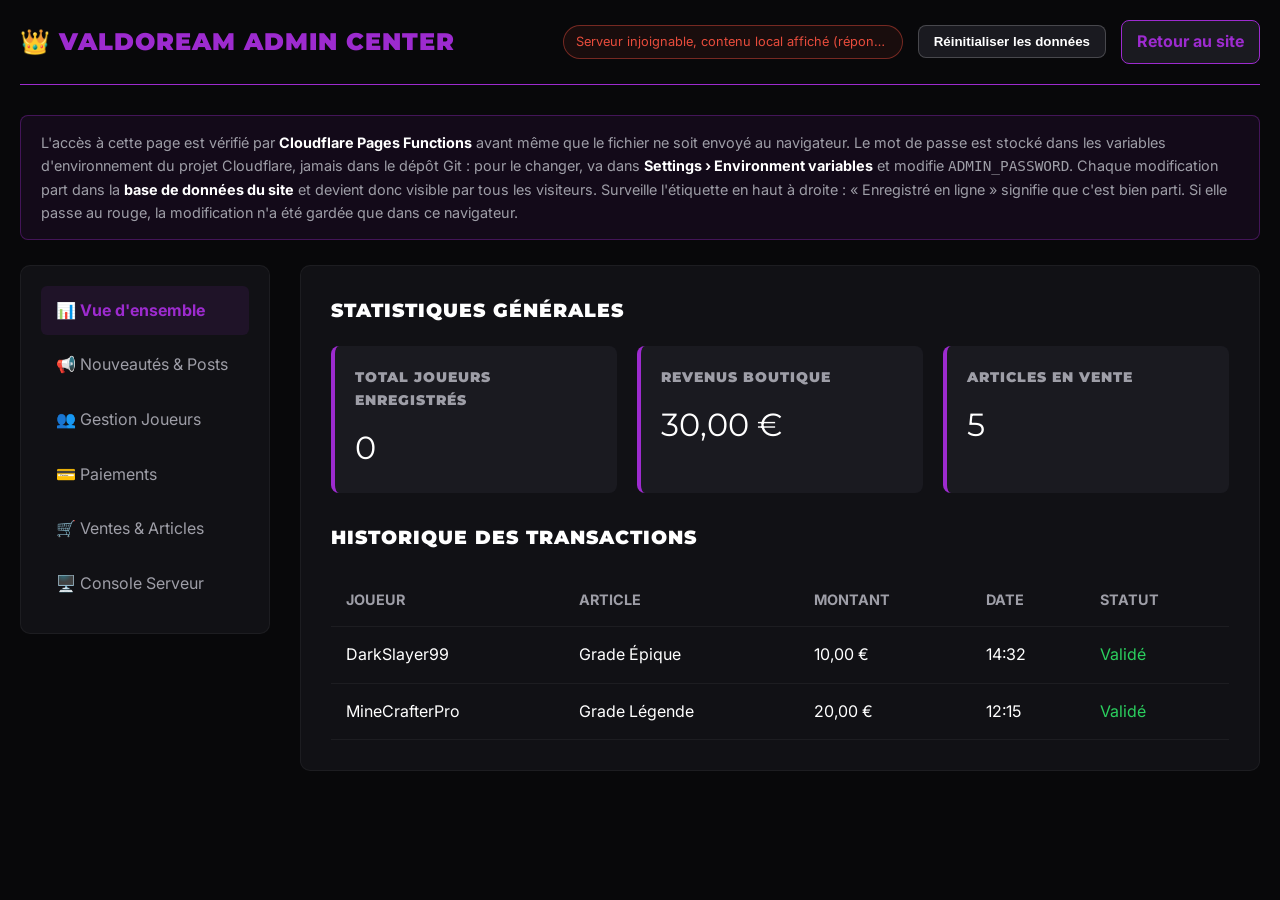
==== commit 641d1190: "Add Payments admin tab and player grade change button Co-authored-by: Cursor <cursoragent@cursor.com" ====
--- a/admin/index.html
+++ b/admin/index.html
@@ -37,6 +37,7 @@
                     <li class="active" onclick="switchAdminTab('dash-overview', this)">&#128202; Vue d'ensemble</li>
                     <li onclick="switchAdminTab('dash-posts', this)">&#128226; Nouveautés & Posts</li>
                     <li onclick="switchAdminTab('dash-players', this)">&#128101; Gestion Joueurs</li>
+                    <li onclick="switchAdminTab('dash-payments', this)">&#128179; Paiements</li>
                     <li onclick="switchAdminTab('dash-shop', this)">&#128722; Ventes & Articles</li>
                     <li onclick="switchAdminTab('dash-server', this)">&#128421;&#65039; Console Serveur</li>
                 </ul>
@@ -111,7 +112,24 @@
                     </table>
                 </div>
 
-                <!-- TAB 4 : ARTICLES -->
+                <!-- TAB 4 : PAIEMENTS PAYPAL -->
+                <div id="dash-payments" class="admin-tab-content" style="display: none;">
+                    <h3 style="margin-bottom: 12px;">Paiements PayPal en attente</h3>
+                    <p style="color: var(--text-gray); font-size: 0.85rem; margin-bottom: 14px;">
+                        Verifie le paiement sur PayPal (reference VD-… dans le message), puis clique <b>Confirmer</b> pour livrer en jeu.
+                    </p>
+                    <button type="button" class="btn-secondary" style="margin-bottom: 12px;" onclick="loadPendingOrders()">Actualiser les commandes</button>
+                    <table class="admin-table">
+                        <thead>
+                            <tr><th>Ref</th><th>Joueur</th><th>Articles</th><th>Total</th><th>Date</th><th>Actions</th></tr>
+                        </thead>
+                        <tbody id="admin-orders-table">
+                            <tr><td colspan="6" style="color:gray;">Chargement…</td></tr>
+                        </tbody>
+                    </table>
+                </div>
+
+                <!-- TAB 5 : ARTICLES -->
                 <div id="dash-shop" class="admin-tab-content" style="display: none;">
                     <h3 style="margin-bottom: 20px;">Gestion du Catalogue Boutique</h3>
                     <button class="btn-primary" style="margin-bottom: 20px; background: var(--admin-color);" onclick="openProductModal()">+ Ajouter un article</button>
@@ -123,7 +141,7 @@
                     </table>
                 </div>
 
-                <!-- TAB 5 : CONSOLE -->
+                <!-- TAB 6 : CONSOLE -->
                 <div id="dash-server" class="admin-tab-content" style="display: none;">
                     <div class="console-toolbar">
                         <div>
@@ -325,6 +343,7 @@
             }
 
             if (tabId === 'dash-players') loadRegisteredAccounts();
+            if (tabId === 'dash-payments') loadPendingOrders();
         }
 
         // --- VUE D'ENSEMBLE ---
@@ -453,12 +472,59 @@
                         <td>${esc(p.grade || 'Joueur')}</td>
                         <td><span style="color: ${statusColor}; font-weight: bold;">${esc(statusLabel)}</span></td>
                         <td>${Number(p.purchaseCount || 0)}</td>
-                        <td>
+                        <td style="white-space:nowrap;">
+                            <button class="action-btn edit" onclick="changePlayerGrade('${esc(p.id)}')">Grade</button>
                             <button class="action-btn edit" onclick="toggleBanAccount('${esc(p.id)}')">${banned ? 'Debannir' : 'Bannir'}</button>
+                            <button class="action-btn delete" onclick="deletePlayerAccount('${esc(p.id)}')">Supprimer</button>
                         </td>
                     </tr>
                 `;
             }).join('');
+        }
+
+        function gradeChoices() {
+            const fromShop = (store.shop || [])
+                .filter(p => p.category === 'grades')
+                .map(p => String(p.name || '').replace(/^Grade\s+/i, '').trim())
+                .filter(Boolean);
+            const base = ['Joueur', 'VIP', 'Épique', 'Légende', 'Admin', 'Modo'];
+            return [...new Set([...base, ...fromShop])];
+        }
+
+        async function changePlayerGrade(userId) {
+            const p = registeredAccounts.find(x => x.id === userId);
+            if (!p) return;
+            const choices = gradeChoices();
+            const current = p.grade || 'Joueur';
+            const list = choices.map((g, i) => (i + 1) + '. ' + g + (g === current ? ' (actuel)' : '')).join('\n');
+            const answer = prompt(
+                'Nouveau grade pour ' + (p.minecraftPseudo || p.name || p.id) + ' :\n\n' +
+                list + '\n\nEntre le nom du grade (ex: VIP) :',
+                current
+            );
+            if (answer == null) return;
+            const grade = String(answer).trim();
+            if (!grade) {
+                alert('Grade vide.');
+                return;
+            }
+            try {
+                const res = await fetch('/admin/api/players/accounts', {
+                    method: 'POST',
+                    headers: { 'Content-Type': 'application/json' },
+                    body: JSON.stringify({ userId, grade }),
+                    cache: 'no-store'
+                });
+                const data = await res.json();
+                if (!res.ok || !data.ok) {
+                    alert(data.error || 'Echec du changement de grade');
+                    return;
+                }
+                addConsoleLog(`[MODERATION]: grade ${esc(p.minecraftPseudo || p.name || p.id)} &#8594; ${esc(grade)}`);
+                await loadRegisteredAccounts();
+            } catch (err) {
+                alert(err.message);
+            }
         }
 
         async function toggleBanAccount(userId) {
@@ -488,6 +554,34 @@
             }
         }
 
+        async function deletePlayerAccount(userId) {
+            const p = registeredAccounts.find(x => x.id === userId);
+            if (!p) return;
+            const label = p.minecraftPseudo || p.name || p.id;
+            if (!confirm(
+                'Supprimer definitivement le compte « ' + label + ' » ?\n\n' +
+                'Profil, sessions et historique d\'achats seront effaces. Action irreversible.'
+            )) return;
+
+            try {
+                const res = await fetch('/admin/api/players/accounts', {
+                    method: 'DELETE',
+                    headers: { 'Content-Type': 'application/json' },
+                    body: JSON.stringify({ userId }),
+                    cache: 'no-store'
+                });
+                const data = await res.json();
+                if (!res.ok || !data.ok) {
+                    alert(data.error || 'Echec de la suppression');
+                    return;
+                }
+                addConsoleLog(`[MODERATION]: compte supprime — ${esc(label)}`);
+                await loadRegisteredAccounts();
+            } catch (err) {
+                alert(err.message);
+            }
+        }
+
         // --- BOUTIQUE ---
         function openProductModal() {
             openModal('add-product-modal');
@@ -547,6 +641,69 @@
                     <td><button class="action-btn delete" onclick="deleteProduct(${prod.id})">Supprimer</button></td>
                 </tr>
             `).join('');
+        }
+
+        async function loadPendingOrders() {
+            const tbody = document.getElementById('admin-orders-table');
+            if (!tbody) return;
+            tbody.innerHTML = '<tr><td colspan="6" style="color:gray;">Chargement…</td></tr>';
+            try {
+                const res = await fetch('/admin/api/shop/orders', { cache: 'no-store' });
+                const data = await res.json();
+                const pending = (data.pending || []);
+                if (!pending.length) {
+                    tbody.innerHTML = '<tr><td colspan="6" style="color:gray;">Aucune commande en attente.</td></tr>';
+                    return;
+                }
+                tbody.innerHTML = pending.map(o => {
+                    const items = (o.items || []).map(i => esc(i.name) + (i.qty > 1 ? ' x' + i.qty : '')).join(', ');
+                    const when = o.createdAt ? new Date(o.createdAt).toLocaleString('fr-FR') : '—';
+                    return `<tr>
+                        <td><b>${esc(o.id)}</b></td>
+                        <td>${esc(o.player || '')}<br><span style="color:gray;font-size:0.75rem;">${esc(o.email || '')}</span></td>
+                        <td>${items}</td>
+                        <td>${Number(o.total).toFixed(2)} €</td>
+                        <td>${esc(when)}</td>
+                        <td>
+                            <button class="action-btn" onclick="confirmShopOrder('${esc(o.id)}')">Confirmer</button>
+                            <button class="action-btn delete" onclick="cancelShopOrder('${esc(o.id)}')">Annuler</button>
+                        </td>
+                    </tr>`;
+                }).join('');
+            } catch (err) {
+                tbody.innerHTML = '<tr><td colspan="6" style="color:#e74c3c;">Erreur : ' + esc(err.message) + '</td></tr>';
+            }
+        }
+
+        async function confirmShopOrder(orderId) {
+            if (!confirm('Confirmer le paiement PayPal pour ' + orderId + ' et livrer en jeu ?')) return;
+            const res = await fetch('/admin/api/shop/orders', {
+                method: 'POST',
+                headers: { 'Content-Type': 'application/json' },
+                body: JSON.stringify({ orderId, action: 'confirm' })
+            });
+            const data = await res.json().catch(() => ({}));
+            if (!res.ok || !data.ok) {
+                alert(data.error || 'Confirmation impossible');
+                return;
+            }
+            alert('Paye confirme. Commandes serveur : ' + (data.queued || 0));
+            loadPendingOrders();
+        }
+
+        async function cancelShopOrder(orderId) {
+            if (!confirm('Annuler la commande ' + orderId + ' ?')) return;
+            const res = await fetch('/admin/api/shop/orders', {
+                method: 'POST',
+                headers: { 'Content-Type': 'application/json' },
+                body: JSON.stringify({ orderId, action: 'cancel' })
+            });
+            const data = await res.json().catch(() => ({}));
+            if (!res.ok || !data.ok) {
+                alert(data.error || 'Annulation impossible');
+                return;
+            }
+            loadPendingOrders();
         }
 
         function saveNewProduct(e) {
--- a/assets/style.css
+++ b/assets/style.css
@@ -231,7 +231,7 @@
 .oauth-google { background: #fff; color: #111; }
 .oauth-microsoft { background: #2f2f2f; color: #fff; border: 1px solid rgba(255,255,255,0.15); }
 .auth-tabs { display: flex; gap: 8px; margin-bottom: 18px; }
-.auth-tab { flex: 1; padding: 10px; border-radius: 8px; border: 1px solid rgba(255,255,255,0.12); background: transparent; color: var(--text-gray); cursor: pointer; font-weight: 700; }
+.auth-tab { flex: 1; padding: 10px 6px; border-radius: 8px; border: 1px solid rgba(255,255,255,0.12); background: transparent; color: var(--text-gray); cursor: pointer; font-weight: 700; font-size: 0.82rem; }
 .auth-tab.active { background: rgba(157, 43, 207, 0.15); border-color: var(--admin-color); color: #fff; }
 .portal-grid { display: grid; grid-template-columns: 300px 1fr; gap: 24px; align-items: start; }
 .portal-profile { text-align: center; }
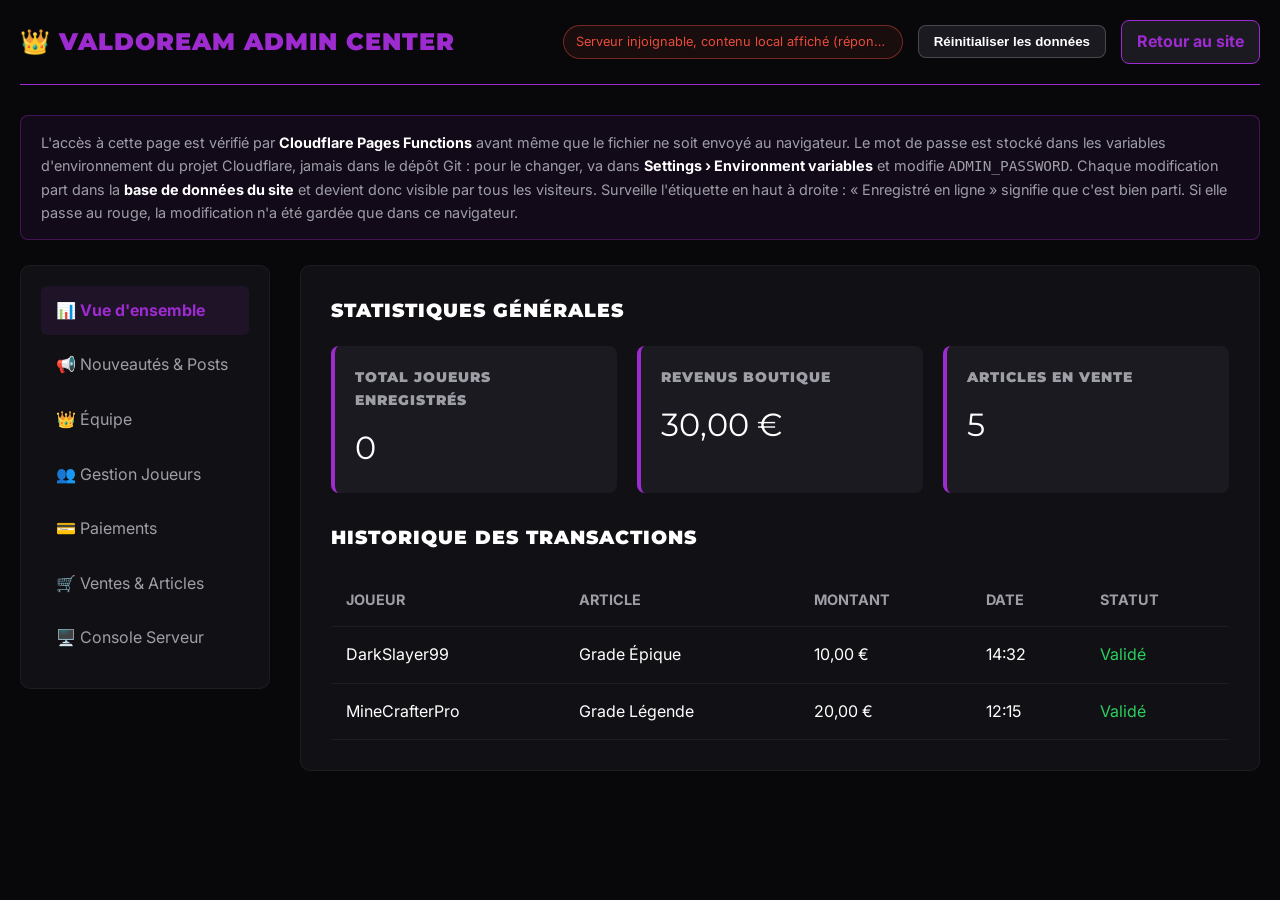
==== commit d57ac389: "Add an admin team editor so studio members can be saved to Cloudflare. Co-authored-by: Cursor <curso" ====
--- a/admin/index.html
+++ b/admin/index.html
@@ -36,6 +36,7 @@
                 <ul class="admin-menu">
                     <li class="active" onclick="switchAdminTab('dash-overview', this)">&#128202; Vue d'ensemble</li>
                     <li onclick="switchAdminTab('dash-posts', this)">&#128226; Nouveautés & Posts</li>
+                    <li onclick="switchAdminTab('dash-team', this)">&#128081; Équipe</li>
                     <li onclick="switchAdminTab('dash-players', this)">&#128101; Gestion Joueurs</li>
                     <li onclick="switchAdminTab('dash-payments', this)">&#128179; Paiements</li>
                     <li onclick="switchAdminTab('dash-shop', this)">&#128722; Ventes & Articles</li>
@@ -86,6 +87,39 @@
                             <tr><th>Type</th><th>Titre</th><th>Auteur / Date</th><th>Actions</th></tr>
                         </thead>
                         <tbody id="admin-posts-table"></tbody>
+                    </table>
+                </div>
+
+                <!-- TAB ÉQUIPE -->
+                <div id="dash-team" class="admin-tab-content" style="display: none;">
+                    <h3 style="margin-bottom: 8px;">Équipe</h3>
+                    <p style="color: var(--text-gray); font-size: 0.85rem; margin-bottom: 18px;">
+                        Choisis une catégorie, puis ajoute ou modifie les noms. Chaque changement est enregistré sur Cloudflare, comme le reste du site.
+                    </p>
+                    <div class="team-toolbar">
+                        <div class="form-group">
+                            <label>Catégorie</label>
+                            <select id="team-category" onchange="renderTeamAdmin()"></select>
+                        </div>
+                        <button type="button" class="btn-primary" style="background: var(--admin-color);" onclick="openTeamCategoryModal()">+ Nouvelle catégorie</button>
+                        <button type="button" class="btn-secondary" style="border-color: #e74c3c; color: #e74c3c;" onclick="deleteTeamCategory()">Supprimer cette catégorie</button>
+                    </div>
+                    <div class="team-toolbar">
+                        <div class="form-group">
+                            <label>Nom de la catégorie</label>
+                            <input type="text" id="team-cat-rename" placeholder="Ex: L'Équipe du Studio" onchange="renameTeamCategory()">
+                        </div>
+                        <div class="form-group">
+                            <label>Sous-titre sur le site</label>
+                            <input type="text" id="team-subtitle" placeholder="Phrase sous le titre" onchange="saveTeamSubtitle()">
+                        </div>
+                    </div>
+                    <button type="button" class="btn-primary" style="margin-bottom: 20px; background: var(--admin-color);" onclick="openTeamMemberModal()">+ Ajouter un nom</button>
+                    <table class="admin-table">
+                        <thead>
+                            <tr><th>Icône</th><th>Nom</th><th>Classe</th><th>Actions</th></tr>
+                        </thead>
+                        <tbody id="admin-team-table"></tbody>
                     </table>
                 </div>
 
@@ -197,6 +231,70 @@
         </div>
     </div>
 
+    <!-- MODAL CATÉGORIE ÉQUIPE -->
+    <div class="modal-overlay" id="team-category-modal">
+        <div class="modal-content">
+            <button class="modal-close" onclick="closeModal('team-category-modal')">&times;</button>
+            <h3 style="margin-bottom: 20px;">Nouvelle catégorie</h3>
+            <form onsubmit="saveTeamCategory(event)">
+                <div class="form-group">
+                    <label>Nom de la catégorie</label>
+                    <input type="text" id="team-cat-name" required placeholder="Ex: Modération">
+                </div>
+                <div class="form-group">
+                    <label>Sous-titre</label>
+                    <input type="text" id="team-cat-subtitle" placeholder="Phrase affichée sous le titre">
+                </div>
+                <button type="submit" class="btn-primary" style="background: var(--admin-color); width: 100%;">Créer la catégorie</button>
+            </form>
+        </div>
+    </div>
+
+    <!-- MODAL MEMBRE ÉQUIPE -->
+    <div class="modal-overlay" id="team-member-modal">
+        <div class="modal-content">
+            <button class="modal-close" onclick="closeModal('team-member-modal')">&times;</button>
+            <h3 id="team-member-title" style="margin-bottom: 20px;">Ajouter un nom</h3>
+            <form onsubmit="saveTeamMember(event)">
+                <div class="form-group">
+                    <label>Nom du joueur</label>
+                    <input type="text" id="team-member-name" required placeholder="Ex: Alexandre">
+                </div>
+                <div class="form-group">
+                    <label>Classe</label>
+                    <input type="text" id="team-member-role" required placeholder="Ex: Fondateur & Lead Dev">
+                </div>
+                <div class="form-group">
+                    <label>Couleur de la classe</label>
+                    <input type="color" id="team-member-color" value="#ff6a00">
+                </div>
+                <div class="form-group">
+                    <label>Icône (emoji ou lien d'image)</label>
+                    <input type="text" id="team-member-icon" required placeholder="👑 ou https://...">
+                    <div class="icon-picker">
+                        <button type="button" onclick="pickTeamIcon('👑')">👑</button>
+                        <button type="button" onclick="pickTeamIcon('🎨')">🎨</button>
+                        <button type="button" onclick="pickTeamIcon('🏰')">🏰</button>
+                        <button type="button" onclick="pickTeamIcon('⚙️')">⚙️</button>
+                        <button type="button" onclick="pickTeamIcon('💻')">💻</button>
+                        <button type="button" onclick="pickTeamIcon('🛡️')">🛡️</button>
+                        <button type="button" onclick="pickTeamIcon('⚔️')">⚔️</button>
+                        <button type="button" onclick="pickTeamIcon('✨')">✨</button>
+                        <button type="button" onclick="pickTeamIcon('👤')">👤</button>
+                        <button type="button" onclick="pickTeamIcon('🔥')">🔥</button>
+                        <button type="button" onclick="pickTeamIcon('💎')">💎</button>
+                        <button type="button" onclick="pickTeamIcon('🐺')">🐺</button>
+                    </div>
+                </div>
+                <div class="form-group">
+                    <label>Description (facultatif)</label>
+                    <input type="text" id="team-member-desc" placeholder="Courte phrase sous la classe">
+                </div>
+                <button type="submit" class="btn-primary" style="background: var(--admin-color); width: 100%;">Enregistrer</button>
+            </form>
+        </div>
+    </div>
+
     <!-- MODAL AJOUT POST -->
     <div class="modal-overlay" id="add-post-modal">
         <div class="modal-content">
@@ -270,7 +368,7 @@
         </div>
     </div>
 
-    <script src="../assets/data.js"></script>
+    <script src="../assets/data.js?v=2"></script>
     <script>
         const store = loadStore();
 
@@ -316,6 +414,7 @@
             renderPostsTable();
             renderPlayersTable();
             renderProductsTable();
+            renderTeamAdmin();
             updateQueueBadge();
         }
 
@@ -410,6 +509,181 @@
 
         function deleteNews(id) { store.news = store.news.filter(x => x.id !== id); persist(); renderPostsTable(); }
         function deletePost(id) { store.posts = store.posts.filter(x => x.id !== id); persist(); renderPostsTable(); }
+
+        let selectedTeamId = null;
+        let editingMemberId = null;
+
+        function ensureTeamStore() {
+            if (!Array.isArray(store.team)) store.team = [];
+            store.team.forEach(category => {
+                if (!Array.isArray(category.members)) category.members = [];
+            });
+        }
+
+        function currentTeamCategory() {
+            ensureTeamStore();
+            return store.team.find(category => category.id === selectedTeamId) || store.team[0] || null;
+        }
+
+        function renderTeamAdmin(preferId) {
+            ensureTeamStore();
+            const select = document.getElementById('team-category');
+            const table = document.getElementById('admin-team-table');
+            const rename = document.getElementById('team-cat-rename');
+            const subtitle = document.getElementById('team-subtitle');
+            if (!select || !table) return;
+
+            const requested = Number(preferId || select.value) || selectedTeamId;
+            select.innerHTML = store.team.map(category =>
+                `<option value="${category.id}">${esc(category.name)}</option>`
+            ).join('');
+
+            if (!store.team.length) {
+                select.innerHTML = '<option value="">Aucune catégorie</option>';
+                if (rename) rename.value = '';
+                if (subtitle) subtitle.value = '';
+                table.innerHTML = '<tr><td colspan="4" style="color:#888;">Ajoute une catégorie pour y placer des noms.</td></tr>';
+                selectedTeamId = null;
+                return;
+            }
+
+            const current = store.team.some(category => category.id === requested) ? requested : store.team[0].id;
+            selectedTeamId = current;
+            select.value = String(current);
+            const category = store.team.find(item => item.id === current);
+            if (rename) rename.value = category.name || '';
+            if (subtitle) subtitle.value = category.subtitle || '';
+
+            if (!category.members.length) {
+                table.innerHTML = '<tr><td colspan="4" style="color:#888;">Aucun nom dans cette catégorie.</td></tr>';
+                return;
+            }
+
+            table.innerHTML = category.members.map(member => `
+                <tr>
+                    <td class="team-icon-cell">${teamIconMarkup(member.icon)}</td>
+                    <td><b>${esc(member.name)}</b></td>
+                    <td style="color:${safeCssColor(member.color)}; font-weight:bold;">${esc(member.role)}</td>
+                    <td style="white-space:nowrap;">
+                        <button type="button" class="action-btn edit" onclick="openTeamMemberModal(${member.id})">Modifier</button>
+                        <button type="button" class="action-btn delete" onclick="deleteTeamMember(${member.id})">Supprimer</button>
+                    </td>
+                </tr>
+            `).join('');
+        }
+
+        function openTeamCategoryModal() {
+            const form = document.querySelector('#team-category-modal form');
+            if (form) form.reset();
+            openModal('team-category-modal');
+        }
+
+        function saveTeamCategory(event) {
+            event.preventDefault();
+            ensureTeamStore();
+            const name = document.getElementById('team-cat-name').value.trim();
+            if (!name) return;
+            const category = {
+                id: Date.now(),
+                name,
+                subtitle: document.getElementById('team-cat-subtitle').value.trim(),
+                members: []
+            };
+            store.team.push(category);
+            selectedTeamId = category.id;
+            persist();
+            event.target.reset();
+            closeModal('team-category-modal');
+            renderTeamAdmin(category.id);
+        }
+
+        function renameTeamCategory() {
+            const category = currentTeamCategory();
+            const input = document.getElementById('team-cat-rename');
+            if (!category || !input) return;
+            const name = input.value.trim();
+            if (!name) {
+                renderTeamAdmin();
+                return;
+            }
+            category.name = name;
+            persist();
+            renderTeamAdmin();
+        }
+
+        function saveTeamSubtitle() {
+            const category = currentTeamCategory();
+            const input = document.getElementById('team-subtitle');
+            if (!category || !input) return;
+            category.subtitle = input.value.trim();
+            persist();
+        }
+
+        function deleteTeamCategory() {
+            const category = currentTeamCategory();
+            if (!category) return;
+            if (!confirm('Supprimer la catégorie « ' + category.name + ' » et tous les noms qu\'elle contient ?')) return;
+            store.team = store.team.filter(item => item.id !== category.id);
+            selectedTeamId = store.team[0] ? store.team[0].id : null;
+            persist();
+            renderTeamAdmin();
+        }
+
+        function pickTeamIcon(icon) {
+            const input = document.getElementById('team-member-icon');
+            if (input) input.value = icon;
+        }
+
+        function openTeamMemberModal(memberId) {
+            const category = currentTeamCategory();
+            if (!category) {
+                alert('Crée d\'abord une catégorie.');
+                return;
+            }
+            const member = memberId ? category.members.find(item => item.id === memberId) : null;
+            editingMemberId = member ? member.id : null;
+            document.getElementById('team-member-title').textContent = member ? 'Modifier le nom' : 'Ajouter un nom';
+            document.getElementById('team-member-name').value = member ? member.name : '';
+            document.getElementById('team-member-role').value = member ? member.role : '';
+            document.getElementById('team-member-icon').value = member && member.icon ? member.icon : '👤';
+            document.getElementById('team-member-color').value = safeCssColor(member && member.color);
+            document.getElementById('team-member-desc').value = member && member.desc ? member.desc : '';
+            openModal('team-member-modal');
+        }
+
+        function saveTeamMember(event) {
+            event.preventDefault();
+            const category = currentTeamCategory();
+            if (!category) return;
+            const icon = String(document.getElementById('team-member-icon').value || '').trim().slice(0, 300) || '👤';
+            const member = {
+                id: editingMemberId || Date.now(),
+                name: document.getElementById('team-member-name').value.trim(),
+                role: document.getElementById('team-member-role').value.trim(),
+                icon,
+                color: safeCssColor(document.getElementById('team-member-color').value),
+                desc: document.getElementById('team-member-desc').value.trim()
+            };
+            if (!member.name || !member.role) return;
+            const index = category.members.findIndex(item => item.id === member.id);
+            if (index >= 0) category.members[index] = member;
+            else category.members.push(member);
+            editingMemberId = null;
+            persist();
+            closeModal('team-member-modal');
+            renderTeamAdmin();
+        }
+
+        function deleteTeamMember(memberId) {
+            const category = currentTeamCategory();
+            if (!category) return;
+            const member = category.members.find(item => item.id === memberId);
+            if (!member) return;
+            if (!confirm('Retirer « ' + member.name + ' » de la catégorie « ' + category.name + ' » ?')) return;
+            category.members = category.members.filter(item => item.id !== memberId);
+            persist();
+            renderTeamAdmin();
+        }
 
         let registeredAccounts = [];
 
--- a/assets/style.css
+++ b/assets/style.css
@@ -90,9 +90,18 @@
 /* STUDIO PAGE */
 .studio-grid { display: grid; grid-template-columns: repeat(3, 1fr); gap: 30px; margin: 40px 0; }
 .studio-card { background: var(--bg-dark-1); border: 1px solid rgba(255,255,255,0.08); border-radius: 12px; padding: 30px; text-align: center; }
-.team-grid { display: grid; grid-template-columns: repeat(4, 1fr); gap: 20px; margin-top: 30px; }
+.team-grid { display: grid; grid-template-columns: repeat(auto-fit, minmax(180px, 1fr)); gap: 20px; margin-top: 30px; }
 .team-member { background: var(--bg-dark-2); padding: 20px; border-radius: 10px; text-align: center; border: 1px solid rgba(255,255,255,0.05); }
-.team-avatar { width: 80px; height: 80px; border-radius: 50%; background: var(--gradient-brand); display: flex; align-items: center; justify-content: center; font-size: 2rem; margin: 0 auto 15px; }
+.team-avatar { width: 80px; height: 80px; border-radius: 50%; background: var(--gradient-brand); display: flex; align-items: center; justify-content: center; font-size: 2rem; margin: 0 auto 15px; overflow: hidden; }
+.team-avatar img { width: 100%; height: 100%; object-fit: cover; border-radius: 50%; }
+.team-toolbar { display: flex; gap: 10px; flex-wrap: wrap; align-items: flex-end; margin-bottom: 18px; width: 100%; }
+.team-toolbar .form-group { flex: 1 1 240px; min-width: min(100%, 200px); margin-bottom: 0; }
+.team-toolbar > .btn-primary, .team-toolbar > .btn-secondary { flex: 0 1 auto; }
+.icon-picker { display: flex; flex-wrap: wrap; gap: 6px; margin-top: 8px; }
+.icon-picker button { width: 40px; height: 40px; border-radius: 8px; border: 1px solid rgba(255,255,255,0.12); background: var(--bg-dark-2); cursor: pointer; font-size: 1.2rem; }
+.icon-picker button:hover { border-color: var(--admin-color); }
+.team-icon-cell { font-size: 1.4rem; }
+.team-icon-cell img { width: 36px; height: 36px; object-fit: cover; border-radius: 50%; vertical-align: middle; }
 
 /* SERVEUR & STATUT */
 .server-presentation { display: grid; grid-template-columns: 1fr 1fr; gap: 50px; align-items: center; margin-bottom: 60px; }
@@ -250,8 +259,72 @@
 .remove-btn { background: none; border: none; color: var(--primary-red); cursor: pointer; font-weight: bold; }
 .cart-total { margin: 20px 0; font-size: 1.2rem; font-weight: bold; display: flex; justify-content: space-between; }
 
+@media (max-width: 1100px) {
+    .navbar { flex-wrap: wrap; row-gap: 8px; }
+    .nav-links { flex-wrap: wrap; gap: 10px 14px; }
+    .hero { padding-top: 230px; align-items: flex-start; }
+}
+
 @media (max-width: 900px) {
     .features-grid, .news-grid, .posts-grid, .server-presentation, .status-stats, .grades-grid, .classes-grid, .items-grid, .studio-grid, .team-grid { grid-template-columns: 1fr; }
     .admin-grid { grid-template-columns: 1fr; }
     .dashboard-cards { grid-template-columns: 1fr; }
-}
+    .hero h1 { font-size: 2.3rem; }
+    .hero p { font-size: 1rem; }
+    .hero-content { width: min(850px, calc(100% - 24px)); padding: 28px 18px; }
+}
+
+/* Page licence */
+.license-wrap { max-width: 980px; margin: 0 auto; padding: calc(var(--nav-offset, 74px) + 36px) 5% 80px; }
+.license-wrap .section-header h1 { font-size: 2.8rem; margin-bottom: 15px; }
+.license-noscript { background: rgba(255, 106, 0, 0.08); border: 1px solid var(--border-color); padding: 12px 16px; border-radius: 8px; color: var(--text-gray); margin-bottom: 16px; }
+.license-bar {
+    position: sticky; top: calc(var(--nav-offset, 74px) + 8px); z-index: 20; display: flex; justify-content: space-between; gap: 12px;
+    flex-wrap: wrap; align-items: center; padding: 12px; margin-bottom: 24px;
+    background: rgba(17, 17, 21, 0.94); border: 1px solid var(--border-color); border-radius: 12px; backdrop-filter: blur(10px);
+}
+.license-tabs, .license-langs { display: flex; gap: 8px; flex-wrap: wrap; }
+.license-tabs button, .license-langs button {
+    background: var(--bg-dark-2); border: 1px solid rgba(255,255,255,0.12); color: var(--text-gray);
+    padding: 8px 14px; border-radius: 20px; font-weight: 700; cursor: pointer; font-family: var(--font-body); font-size: 0.9rem;
+}
+.license-tabs button.active, .license-langs button.active, .license-tabs button:hover, .license-langs button:hover {
+    background: var(--gradient-brand); color: white; border-color: transparent;
+}
+#license-docs { scroll-margin-top: 160px; }
+.license-doc {
+    background: var(--bg-dark-1); border: 1px solid rgba(255,255,255,0.08); border-radius: 16px;
+    padding: 36px 40px 48px; overflow-wrap: break-word;
+}
+.license-doc[hidden] { display: none !important; }
+.license-doc .license-title {
+    text-transform: none; letter-spacing: 0; font-size: 1.35rem; font-weight: 800;
+    line-height: 1.35; margin-bottom: 1.2rem;
+}
+.license-doc h3, .license-doc h4 { text-transform: none; letter-spacing: 0; font-weight: 800; line-height: 1.35; }
+.license-doc h3 { font-size: 1.12rem; margin: 2rem 0 0.75rem; color: #fff; }
+.license-doc h4 { font-size: 1rem; margin: 1.35rem 0 0.55rem; color: var(--accent-orange); }
+.license-doc p, .license-doc li { color: #d5d5dc; font-size: 0.98rem; line-height: 1.75; }
+.license-doc p { margin: 0 0 0.95rem; }
+.license-doc .license-meta { color: var(--text-gray); font-size: 0.92rem; margin-bottom: 0.35rem; }
+.license-doc .license-meta + :not(.license-meta) { margin-top: 1.25rem; }
+.license-doc .license-list { margin: 0.3rem 0 1.1rem 1.25rem; padding: 0; list-style: disc; }
+.license-doc .license-list li { margin: 0.35rem 0; padding-left: 0.25rem; }
+.license-doc .license-list li::marker { color: var(--accent-orange); }
+.license-doc .license-end { margin-top: 1.6rem; padding-top: 1rem; border-top: 1px solid rgba(255,255,255,0.08); color: var(--text-gray); }
+.license-doc a { color: var(--accent-orange); text-underline-offset: 3px; overflow-wrap: anywhere; }
+.license-doc a:hover { color: #fff; }
+.license-footer-note { color: var(--text-gray); font-size: 0.85rem; }
+@media (max-width: 800px) {
+    .license-bar { position: static; }
+    .license-doc { padding: 22px 18px 32px; }
+    .license-wrap .section-header h1 { font-size: 2rem; }
+}
+@media print {
+    .navbar, .license-bar, footer, .license-noscript { display: none !important; }
+    body { background: #fff; color: #111; }
+    .license-wrap { padding: 0; max-width: none; }
+    .license-doc { background: #fff; border: none; color: #111; }
+    .license-doc h2, .license-doc h3, .license-doc h4, .license-doc p, .license-doc li { color: #111; }
+    .license-doc a { color: #111; }
+}
